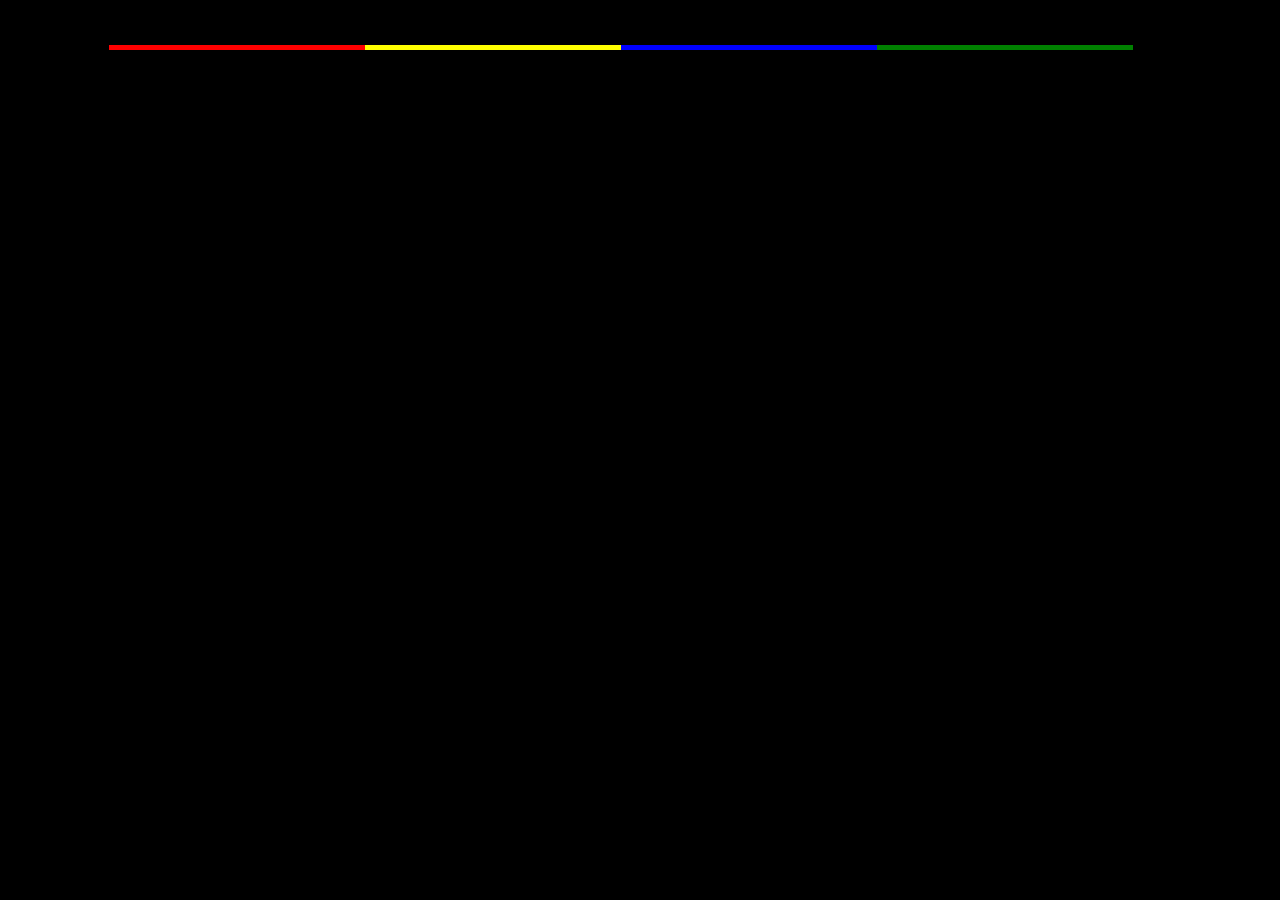
==== index.html @ e2715450 "..." ====
<!DOCTYPE html>
<html lang="en">

<head>
    <meta charset="UTF-8">
    <meta name="viewport" content="width=device-width, initial-scale=1.0">
    <meta http-equiv="X-UA-Compatible" content="ie=edge">
    <link rel="stylesheet" href="style/style.css">
    <link rel="stylesheet" href="style/animate.css">
    <script src="js/anime.min.js"></script>
    <script src="js/jquery-2.1.3.min.js"></script>
    <script src="js/index.js">

    </script>
    <meta name="viewport" content="width=device-width, initial-scale=1">
    <title>Heart of Toria</title>
</head>

<body>
    <div class="shortcut-bar">
        <!-- <img id="joey" class="lilGuy" src="media/img/walkingJoey.gif" />            
       -->
        <div class="btn animated pulse infinite"></div>
        <div class="btn btn-2"></div>
        <div class="btn btn-3"></div>
        <div class="btn btn-4"></div>
    </div>
    <div class="row row1">
        <div class="hori-scene sceneTop">
            <div class="left typewrite">
                <!--    One day there was virus that hit the earth and changed mankind as we know it. 
                        All the old cultures,traditions and ideas that we believed to be our reality was reduced to a single term “ Old Earth”.
                     -->
            </div>
            <div class="right">
                <video src="media/joey1.mp4" autoplay loop muted></video>
            </div>
        </div>
    </div>
    <div class="row row2" id="main">
        <div class="verti-scene sceneOrigin"></div>
        <div class="sceneRight">
            <div class="left typewrite">
                <!--  Before the dust settled a new regime was born and it proceeded to take the Earth and remains of the Earth and 
                     it kept the spirits of man down. After years of planning and preparation, a broken man haunted by memories of the Old Earth and unanswered questions?
                   -->
            </div>
            <div class="right">
                <img class="lrg" src="media/img/phaseGlasses.gif" />
            </div>
        </div>
    </div>
    <div class="row row3">
        <div class="hori-scene sceneBottom">
            <div class="left typewrite">
                <!-- Our hero Sets out to go to the Heart of Toria and tries to save the world after receiving actionable intelligence about the base location of the regime that ascended as the Old Earth fell to the ashes.
                        With the Heart of Toria being rumored to be impenetrable to normal men.
                        Our noble hero chased whispers of a man, who is said to have built the impenetrable walls of Toria a hacker time once knew as Phase to enlist alongside noble soldiers in his strike at the Heart of Toria. 
                      -->
            </div>
            <div class="right">
                <!--  <img id="up" class="lilGuy" src="media/img/up.gif" />
                  -->
                <img class="lrgr" src="media/img/army.png" />

            </div>
        </div>
    </div>
    <!--        <span id="closeScene" class="cross">X2</span>
    <div class="blue scene" id="scene-3">
        <div class="left">
        </div>   
        <div class="right">
        </div>     
    </div>
    <div class="box">
        <div class="scene" id="scene-1">

                <div class="lil guy">
                   <img id="joey" src="media/img/idleNoMusic.gif" alt="">
                </div>
        </div> 
        <div class="scene" id="scene-4">
            <div class="left">     
            </div>   
            <div class="right">
            </div> 
        </div>
    </div>
    </div>
    <div class="scene" id="scene-2">
            <div class="left">
               
            </div>   
            <div class="right">
            </div> 
    </div>   
-->
</body>

</html>
---- style/style.css ----
@font-face{
    font-family:funHouse;
    src: url("../fonts/");
}


@font-face{
    font-family:KeepCalm;
    src: url("../fonts/KeepCalm.ttf");
}

body{
    font-family: KeepCalm;
    padding:0;
    margin:0;
    color: #fff;
}

div.btn{
    font-family: funhouse;
    background: red;
}

*{
    overflow: hidden;
}

.row{
    height:0;
    width: 100vw;
}

.hori-scene{
    height:100%;
    width: 100%;
}

.verti-scene{
    height:100%;
    width: 0%;
}

.sceneTop{
    background: red;
    width: 100%;
    height: 100%;
}

.sceneOrigin{
    height: 100%;
    width: 100%;
/*    background: green;
    background: url("../media/screen shorts/5.png");
    background-repeat: no-repeat;
    background-position: center*/
}

img.lrg{
    height:80%;
    width:auto;
}

img.lrgr{
    height:100%;
    width:auto;
}


video{
    height:100%;
    width: auto;
}

.sceneRight{
    widows: 0%;
    height: 0%;
    background: orange;
}

.sceneBottom,.sceneRight,.sceneTop {
display: flex;
flex-direction: row;
}

.right{
    text-align: center;
}

.left{
    padding: 10% 5%;
    background: #000;
    font-size: 32px;
    color: rgba(240, 240, 240, 0.6);
}

.right ,.left{
    display: inline;
    height: 100%;
    width: 50%;
}

.sceneBottom{
    widows: 100%;
    height: 100%;
    background: #5F5F5D;
}

.lilGuy{
    width:5vw;
    height:14vh;
}

#joey{
    position: relative;
}

#main{
    height: 100vh;
    width: 100vw;
    background: #000000;
    display: flex;
    flex-direction: column;
}

div.shortcut-bar{
    position: absolute;
    padding: 5vh;
    height: 1%;
    width: 80%;
    margin: 0vh 5vw;
    display: flex;
    flex-direction: row;
    align-content: center;
    justify-content: space-between;
}

div.btn{
    height: 55%;
    width: 25%;
    font-size: 32px;
    cursor: pointer;

}

div.btn.btn-2{
    background: yellow;
}

div.btn.btn-3{
    background: blue;
}

div.btn.btn-4{
    background: green;
}
/*
body,html{
    background: #E57979;
    padding: 0;
    margin: 0;
    font-family: funHouse;
    color: #000000;
}
.scene{
    height: 100vh;
    width: 100vw;
    background: url("../screen shorts/1.png");
    background-size: cover;
    padding: 0% 0;
    display: flex;
    flex-direction: column;
}

#closeScene{
    position: absolute;
    float: left ;
}

.right,.left{
    margin:0;
    height: 100%;
    width: 50%;
    display: inline;
}

.left{
    background: grey;
}

div.shortcut-bar{
    padding: 5vh;
    height: 15%;
    width: 80%;
    margin: 0vh 5vw;
    display: flex;
    flex-direction: row;
    align-content: center;
    justify-content: space-between;
}

div.scene-sc{
    height: 55%;
    width: 20%;
    font-size: 32px;

}

div.lil-guy{
    height: 20vh;
    width: 20vw;
    margin-left: 5vh;
}

 img#joey{
  height: 15vh;
  width: 15vh;
  position:absolute;
}

.yellow{
    background: yellow;
}

#scene-1{

    width:100vw;
    height: 100vh;
    background: #A921C5;
}

#scene-2{
    width:100vw;
    height:0vh;
    background: #4A29CB;
}

#scene-3{
    width:100vw;
    height:0vh;
    background: #3E8448;
}

#scene-4{
    display: inline;
    width:0vw;
    height:100vh;
    background: #4F0A0A;
}
div.box{
    width:100vh;
    display: flex;
    flex-flow: column;
}

.blue{
    background: #00ff;
}

.cross{
    float: right;
    margin: 5%;
    color:black;
    font-size:5%;
 visibility: hidden;}*/
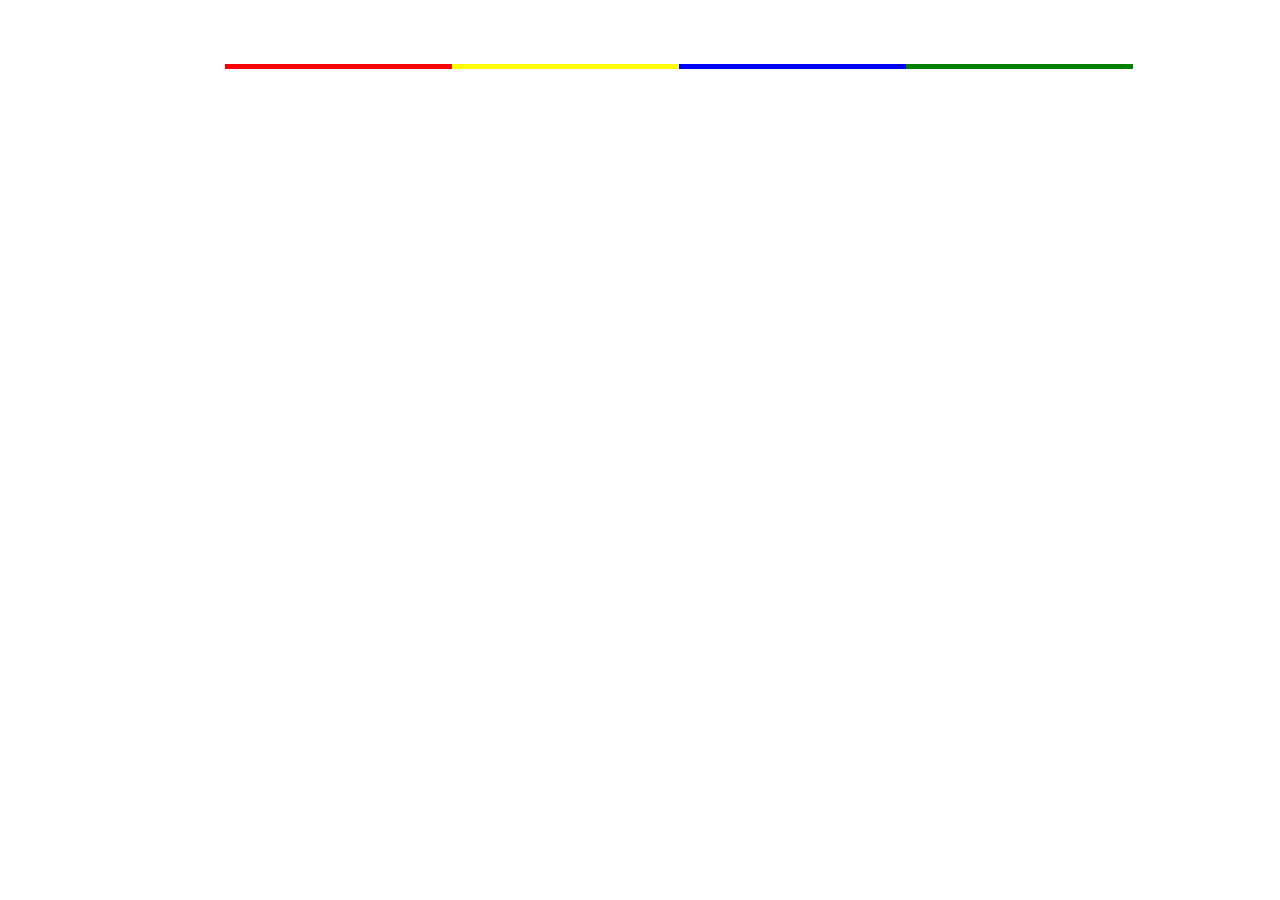
==== commit c7da96c4: "Merge branch 'master' of http" ====
--- a/index.html
+++ b/index.html
@@ -8,16 +8,23 @@
     <link rel="stylesheet" href="style/style.css">
     <link rel="stylesheet" href="style/animate.css">
     <script src="js/anime.min.js"></script>
+<<<<<<< HEAD
     <script src="js/jquery-2.1.3.min.js"></script>
     <script src="js/index.js">
 
     </script>
+=======
+    <script src="js/jquery-2.1.3.min.js" ></script>
+        <script src="js/index.js">
+        </script>
+>>>>>>> c5d84dc98a4719e71a995f390867ce22a05ff71b
     <meta name="viewport" content="width=device-width, initial-scale=1">
     <title>Heart of Toria</title>
 </head>
 
 <body>
     <div class="shortcut-bar">
+<<<<<<< HEAD
         <!-- <img id="joey" class="lilGuy" src="media/img/walkingJoey.gif" />            
        -->
         <div class="btn animated pulse infinite"></div>
@@ -29,6 +36,18 @@
         <div class="hori-scene sceneTop">
             <div class="left typewrite">
                 <!--    One day there was virus that hit the earth and changed mankind as we know it. 
+=======
+       <!-- <img id="joey" class="lilGuy" src="media/img/walkingJoey.gif" />
+       --><div class="btn animated pulse infinite"></div>
+        <div class="btn btn-2" ></div>
+        <div class="btn btn-3" ></div>
+        <div class="btn btn-4" ></div>
+    </div>
+    <div class="row row1">
+            <div class="hori-scene sceneTop">
+                    <div class="left typewrite">
+                     <!--    One day there was virus that hit the earth and changed mankind as we know it.
+>>>>>>> c5d84dc98a4719e71a995f390867ce22a05ff71b
                         All the old cultures,traditions and ideas that we believed to be our reality was reduced to a single term “ Old Earth”.
                      -->
             </div>
@@ -40,8 +59,13 @@
     <div class="row row2" id="main">
         <div class="verti-scene sceneOrigin"></div>
         <div class="sceneRight">
+<<<<<<< HEAD
             <div class="left typewrite">
                 <!--  Before the dust settled a new regime was born and it proceeded to take the Earth and remains of the Earth and 
+=======
+                <div class="left typewrite">
+                   <!--  Before the dust settled a new regime was born and it proceeded to take the Earth and remains of the Earth and
+>>>>>>> c5d84dc98a4719e71a995f390867ce22a05ff71b
                      it kept the spirits of man down. After years of planning and preparation, a broken man haunted by memories of the Old Earth and unanswered questions?
                    -->
             </div>
@@ -61,17 +85,23 @@
             <div class="right">
                 <!--  <img id="up" class="lilGuy" src="media/img/up.gif" />
                   -->
+<<<<<<< HEAD
                 <img class="lrgr" src="media/img/army.png" />
 
+=======
+                  <img class="lrgr" src="media/img/army.png" />
+
+                </div>
+>>>>>>> c5d84dc98a4719e71a995f390867ce22a05ff71b
             </div>
         </div>
     </div>
     <!--        <span id="closeScene" class="cross">X2</span>
     <div class="blue scene" id="scene-3">
         <div class="left">
-        </div>   
+        </div>
         <div class="right">
-        </div>     
+        </div>
     </div>
     <div class="box">
         <div class="scene" id="scene-1">
@@ -79,22 +109,22 @@
                 <div class="lil guy">
                    <img id="joey" src="media/img/idleNoMusic.gif" alt="">
                 </div>
-        </div> 
+        </div>
         <div class="scene" id="scene-4">
-            <div class="left">     
-            </div>   
+            <div class="left">
+            </div>
             <div class="right">
-            </div> 
+            </div>
         </div>
     </div>
     </div>
     <div class="scene" id="scene-2">
             <div class="left">
-               
-            </div>   
+
+            </div>
             <div class="right">
-            </div> 
-    </div>   
+            </div>
+    </div>
 -->
 </body>
 
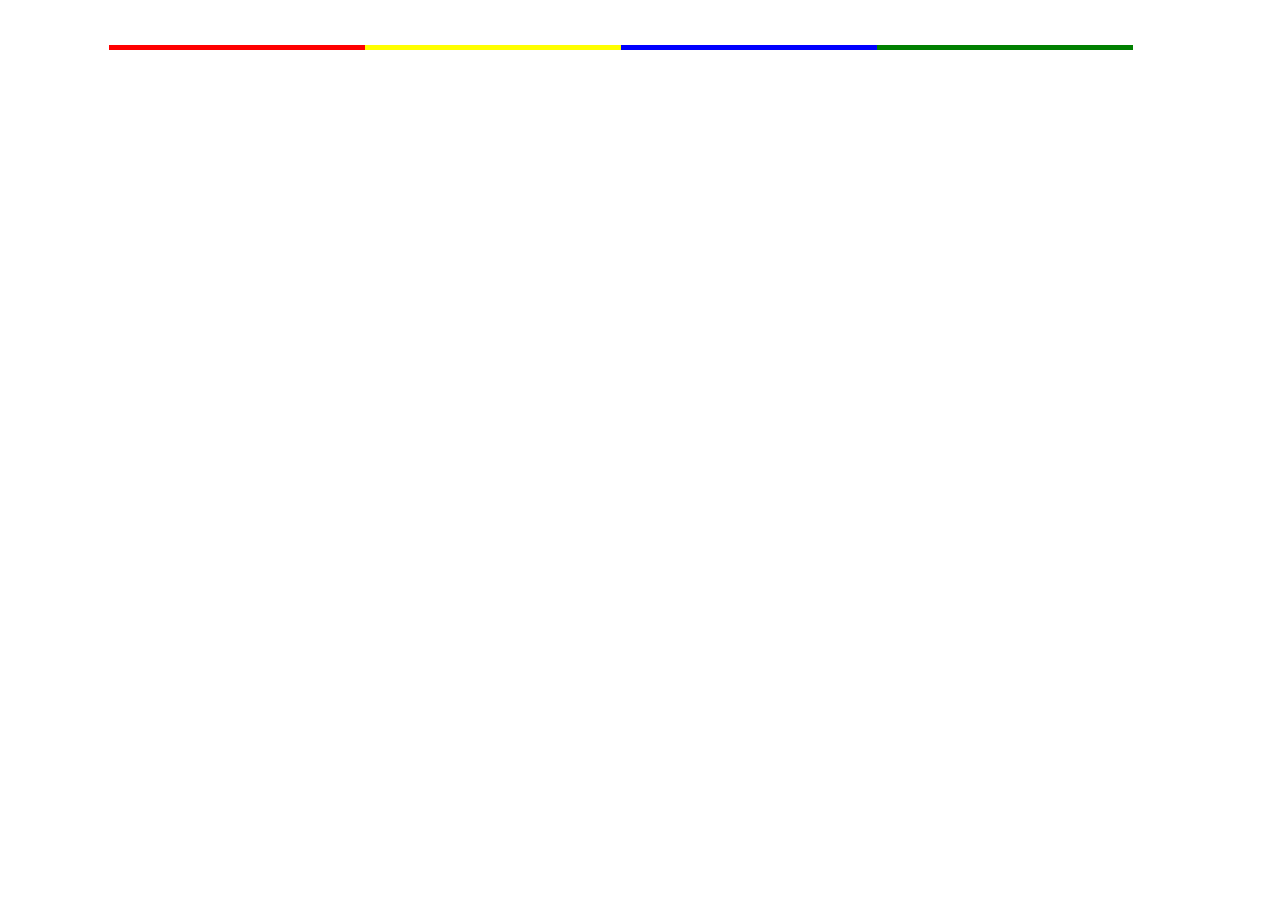
==== commit 3733a051: "..." ====
--- a/index.html
+++ b/index.html
@@ -8,23 +8,16 @@
     <link rel="stylesheet" href="style/style.css">
     <link rel="stylesheet" href="style/animate.css">
     <script src="js/anime.min.js"></script>
-<<<<<<< HEAD
     <script src="js/jquery-2.1.3.min.js"></script>
     <script src="js/index.js">
 
     </script>
-=======
-    <script src="js/jquery-2.1.3.min.js" ></script>
-        <script src="js/index.js">
-        </script>
->>>>>>> c5d84dc98a4719e71a995f390867ce22a05ff71b
     <meta name="viewport" content="width=device-width, initial-scale=1">
     <title>Heart of Toria</title>
 </head>
 
 <body>
     <div class="shortcut-bar">
-<<<<<<< HEAD
         <!-- <img id="joey" class="lilGuy" src="media/img/walkingJoey.gif" />            
        -->
         <div class="btn animated pulse infinite"></div>
@@ -36,67 +29,56 @@
         <div class="hori-scene sceneTop">
             <div class="left typewrite">
                 <!--    One day there was virus that hit the earth and changed mankind as we know it. 
-=======
        <!-- <img id="joey" class="lilGuy" src="media/img/walkingJoey.gif" />
-       --><div class="btn animated pulse infinite"></div>
-        <div class="btn btn-2" ></div>
-        <div class="btn btn-3" ></div>
-        <div class="btn btn-4" ></div>
-    </div>
-    <div class="row row1">
-            <div class="hori-scene sceneTop">
+       -->
+                <div class="btn animated pulse infinite"></div>
+                <div class="btn btn-2"></div>
+                <div class="btn btn-3"></div>
+                <div class="btn btn-4"></div>
+            </div>
+            <div class="row row1">
+                <div class="hori-scene sceneTop">
                     <div class="left typewrite">
-                     <!--    One day there was virus that hit the earth and changed mankind as we know it.
->>>>>>> c5d84dc98a4719e71a995f390867ce22a05ff71b
+                        <!--    One day there was virus that hit the earth and changed mankind as we know it.
                         All the old cultures,traditions and ideas that we believed to be our reality was reduced to a single term “ Old Earth”.
                      -->
+                    </div>
+                    <div class="right">
+                        <video src="media/joey1.mp4" autoplay loop muted></video>
+                    </div>
+                </div>
             </div>
-            <div class="right">
-                <video src="media/joey1.mp4" autoplay loop muted></video>
-            </div>
-        </div>
-    </div>
-    <div class="row row2" id="main">
-        <div class="verti-scene sceneOrigin"></div>
-        <div class="sceneRight">
-<<<<<<< HEAD
-            <div class="left typewrite">
-                <!--  Before the dust settled a new regime was born and it proceeded to take the Earth and remains of the Earth and 
-=======
-                <div class="left typewrite">
-                   <!--  Before the dust settled a new regime was born and it proceeded to take the Earth and remains of the Earth and
->>>>>>> c5d84dc98a4719e71a995f390867ce22a05ff71b
+            <div class="row row2" id="main">
+                <div class="verti-scene sceneOrigin"></div>
+                <div class="sceneRight">
+                    <div class="left typewrite">
+                        <!--  Before the dust settled a new regime was born and it proceeded to take the Earth and remains of the Earth and
                      it kept the spirits of man down. After years of planning and preparation, a broken man haunted by memories of the Old Earth and unanswered questions?
                    -->
+                    </div>
+                    <div class="right">
+                        <img class="lrg" src="media/img/phaseGlasses.gif" />
+                    </div>
+                </div>
             </div>
-            <div class="right">
-                <img class="lrg" src="media/img/phaseGlasses.gif" />
-            </div>
-        </div>
-    </div>
-    <div class="row row3">
-        <div class="hori-scene sceneBottom">
-            <div class="left typewrite">
-                <!-- Our hero Sets out to go to the Heart of Toria and tries to save the world after receiving actionable intelligence about the base location of the regime that ascended as the Old Earth fell to the ashes.
+            <div class="row row3">
+                <div class="hori-scene sceneBottom">
+                    <div class="left typewrite">
+                        <!-- Our hero Sets out to go to the Heart of Toria and tries to save the world after receiving actionable intelligence about the base location of the regime that ascended as the Old Earth fell to the ashes.
                         With the Heart of Toria being rumored to be impenetrable to normal men.
                         Our noble hero chased whispers of a man, who is said to have built the impenetrable walls of Toria a hacker time once knew as Phase to enlist alongside noble soldiers in his strike at the Heart of Toria. 
                       -->
-            </div>
-            <div class="right">
-                <!--  <img id="up" class="lilGuy" src="media/img/up.gif" />
+                    </div>
+                    <div class="right">
+                        <!--  <img id="up" class="lilGuy" src="media/img/up.gif" />
                   -->
-<<<<<<< HEAD
-                <img class="lrgr" src="media/img/army.png" />
+                        <img class="lrgr" src="media/img/army.png" />
 
-=======
-                  <img class="lrgr" src="media/img/army.png" />
-
+                    </div>
                 </div>
->>>>>>> c5d84dc98a4719e71a995f390867ce22a05ff71b
             </div>
         </div>
-    </div>
-    <!--        <span id="closeScene" class="cross">X2</span>
+        <!--        <span id="closeScene" class="cross">X2</span>
     <div class="blue scene" id="scene-3">
         <div class="left">
         </div>
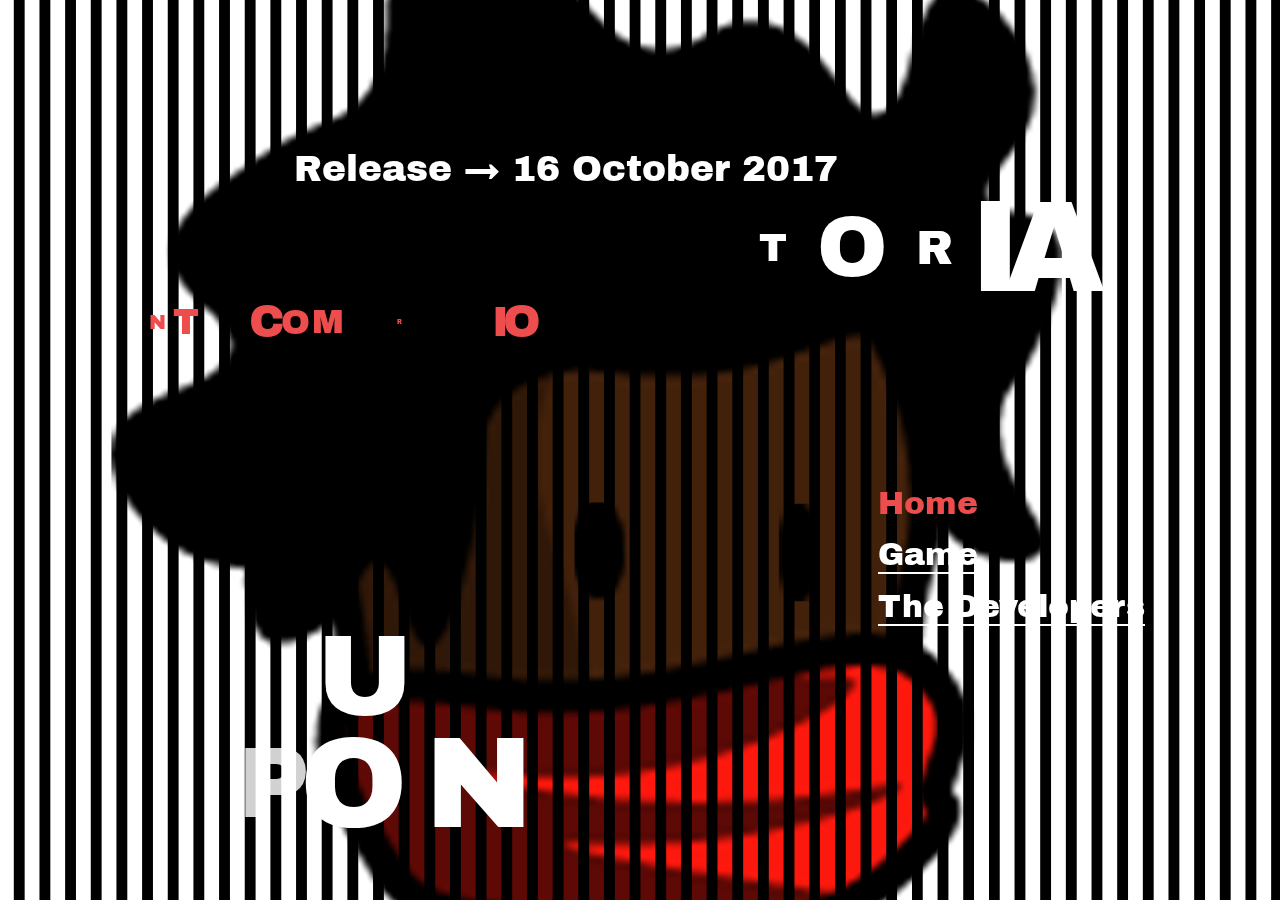
==== commit 782a0212: "integrate splash with index" ====
--- a/index.html
+++ b/index.html
@@ -1,113 +1,159 @@
 <!DOCTYPE html>
-<html lang="en">
+<html lang="en" class="no-js">
+	<head>
+		<meta charset="UTF-8" />
+		<meta name="viewport" content="width=device-width, initial-scale=1">
+		<title>Heart of Toria</title>
+		<link href="https://fonts.googleapis.com/css?family=Roboto+Mono:400,700|Archivo+Black" rel="stylesheet">
+		<link rel="stylesheet" type="text/css" href="style/normalize.css" />
+		<link rel="stylesheet" type="text/css" href="style/demo.css" />
+		<link rel="stylesheet" type="text/css" href="style/component.css" />
+		<!--<link rel="stylesheet" type="text/css" href="style/pater.css" />-->
+		<script>document.documentElement.className = 'js';</script>
+	</head>
+	<body class="demo-2 loading">
+		<main>
+			<div class="slices"></div>
+			<div class="slides">
+				<div class="slide grid slide--current" id="slide-1" data-image-even='img/4_1.png' data-image-odd='img/4_.png'>
+					<div class="grid__item">Heart of Toria</div>
+					<div class="grid__item grid__item--deco-1">Intercom Creation</div>
+					<div class="grid__item">Hub</div>
+					<div class="grid__item">Point</div>
+				</div>
+				<div class="slide grid" id="slide-2" data-image-even='img/5_1.jpg' data-image-odd='img/5_2.jpg'>
+					<!--<div class="grid__item">About</div>
+					<div class="grid__item grid__item--deco-1">Density Population</div>
+					<div class="grid__item">Rick's</div>
+					<div class="grid__item">Place</div>-->
+				</div>
+				<div class="slide grid" id="slide-3" data-image-even='img/6_1.jpg' data-image-odd='img/6_2.jpg'>
+					<!--<div class="grid__item">The Developers</div>
+					<div class="grid__item grid__item--deco-1">Fashion Trivialities</div>
+					<div class="grid__item">QXF</div>
+					<div class="grid__item">Dome</div>-->
+				</div>
+				<nav class="slides__nav">
+					<a href="#slide-1" class="slides__nav-item slides__nav-item--current">Home</a>
+					<a href="#slide-2" class="slides__nav-item">Game</a>
+					<a href="#slide-3" class="slides__nav-item">The Developers</a>
+				</nav>
+				<div class="date">Release &rarr; 16 October 2017</div>
+			</div>
+		</main>
+		<script src="js/charming.min.js"></script>
+		<script src="js/anime.min.js"></script>
+		<script src="js/imagesloaded.pkgd.min.js"></script>
+		<script src="js/demo.js"></script>
+		<script src="js/glitchFx.js"></script>
+		<script src="js/dil.js"></script>
+		<script>
+		{
+			const slidesItems = Array.from(document.querySelectorAll('.slides > .slide'));
+			const imgs = {even:[],odd:[]};
+			slidesItems.forEach((item) => {
+				imgs.even.push(item.dataset.imageEven);
+				imgs.odd.push(item.dataset.imageOdd);
+			});
 
-<head>
-    <meta charset="UTF-8">
-    <meta name="viewport" content="width=device-width, initial-scale=1.0">
-    <meta http-equiv="X-UA-Compatible" content="ie=edge">
-    <link rel="stylesheet" href="style/style.css">
-    <link rel="stylesheet" href="style/animate.css">
-    <script src="js/anime.min.js"></script>
-    <script src="js/jquery-2.1.3.min.js"></script>
-    <script src="js/index.js">
+			const dil = new DualImageLayout(document.querySelector('.slices'), {
+				images: {even: imgs.even[0],odd: imgs.odd[0]},
+				slices: 100
+			});
 
-    </script>
-    <meta name="viewport" content="width=device-width, initial-scale=1">
-    <title>Heart of Toria</title>
-</head>
+			imagesLoaded(document.body, { background: true }, () => {
+               	document.body.classList.remove('loading');
+				animateGridItems();
+            });
 
-<body>
-    <div class="shortcut-bar">
-        <!-- <img id="joey" class="lilGuy" src="media/img/walkingJoey.gif" />            
-       -->
-        <div class="btn animated pulse infinite"></div>
-        <div class="btn btn-2"></div>
-        <div class="btn btn-3"></div>
-        <div class="btn btn-4"></div>
-    </div>
-    <div class="row row1">
-        <div class="hori-scene sceneTop">
-            <div class="left typewrite">
-                <!--    One day there was virus that hit the earth and changed mankind as we know it. 
-       <!-- <img id="joey" class="lilGuy" src="media/img/walkingJoey.gif" />
-       -->
-                <div class="btn animated pulse infinite"></div>
-                <div class="btn btn-2"></div>
-                <div class="btn btn-3"></div>
-                <div class="btn btn-4"></div>
-            </div>
-            <div class="row row1">
-                <div class="hori-scene sceneTop">
-                    <div class="left typewrite">
-                        <!--    One day there was virus that hit the earth and changed mankind as we know it.
-                        All the old cultures,traditions and ideas that we believed to be our reality was reduced to a single term “ Old Earth”.
-                     -->
-                    </div>
-                    <div class="right">
-                        <video src="media/joey1.mp4" autoplay loop muted></video>
-                    </div>
-                </div>
-            </div>
-            <div class="row row2" id="main">
-                <div class="verti-scene sceneOrigin"></div>
-                <div class="sceneRight">
-                    <div class="left typewrite">
-                        <!--  Before the dust settled a new regime was born and it proceeded to take the Earth and remains of the Earth and
-                     it kept the spirits of man down. After years of planning and preparation, a broken man haunted by memories of the Old Earth and unanswered questions?
-                   -->
-                    </div>
-                    <div class="right">
-                        <img class="lrg" src="media/img/phaseGlasses.gif" />
-                    </div>
-                </div>
-            </div>
-            <div class="row row3">
-                <div class="hori-scene sceneBottom">
-                    <div class="left typewrite">
-                        <!-- Our hero Sets out to go to the Heart of Toria and tries to save the world after receiving actionable intelligence about the base location of the regime that ascended as the Old Earth fell to the ashes.
-                        With the Heart of Toria being rumored to be impenetrable to normal men.
-                        Our noble hero chased whispers of a man, who is said to have built the impenetrable walls of Toria a hacker time once knew as Phase to enlist alongside noble soldiers in his strike at the Heart of Toria. 
-                      -->
-                    </div>
-                    <div class="right">
-                        <!--  <img id="up" class="lilGuy" src="media/img/up.gif" />
-                  -->
-                        <img class="lrgr" src="media/img/army.png" />
+			let isAnimating = true;
+			let currentSlide = 0;
+			const slidesNavItems = Array.from(document.querySelectorAll('.slides__nav > .slides__nav-item'));
+			const changeLocation = (ev,pos) => {
+				ev.preventDefault();
+				if ( pos === currentSlide || isAnimating ) {
+					return false;
+				}
 
-                    </div>
-                </div>
-            </div>
-        </div>
-        <!--        <span id="closeScene" class="cross">X2</span>
-    <div class="blue scene" id="scene-3">
-        <div class="left">
-        </div>
-        <div class="right">
-        </div>
-    </div>
-    <div class="box">
-        <div class="scene" id="scene-1">
+				ev.target.classList.add('slides__nav-item--current');
+				slidesNavItems[currentSlide].classList.remove('slides__nav-item--current');
 
-                <div class="lil guy">
-                   <img id="joey" src="media/img/idleNoMusic.gif" alt="">
-                </div>
-        </div>
-        <div class="scene" id="scene-4">
-            <div class="left">
-            </div>
-            <div class="right">
-            </div>
-        </div>
-    </div>
-    </div>
-    <div class="scene" id="scene-2">
-            <div class="left">
+				animateGridItems(currentSlide,pos);
+				currentSlide = pos;
+				dil.switchImages(imgs.even[currentSlide],imgs.odd[currentSlide],true);
+				setTimeout(function(){
+					if (currentSlide === 1) {
+						window.location = 'splash.html';
+					}
+				}, 1450);
+			};
+			slidesNavItems.forEach((item, pos) => item.addEventListener('click', (ev) => changeLocation(ev,pos)));
 
-            </div>
-            <div class="right">
-            </div>
-    </div>
--->
-</body>
+			const gridItemsLetters = [];
+			slidesItems.forEach((item) => {
+				Array.from(item.querySelectorAll('.grid__item')).forEach((gridItem) => charming(gridItem));
+				gridItemsLetters.push(Array.from(item.querySelectorAll('span')));
+			});
 
-</html>+			const animateGridItems = (currentSlide = -1, pos = 0) => {
+				isAnimating = true;
+				const newLettersFn = () => {
+					const promises = [];
+					for (lettersGroup of gridItemsLetters[pos]) {
+						promises.push(anime({
+							targets: lettersGroup,
+							duration: 900,
+							elasticity: 600,
+							delay: (t,i) => anime.random(200,1000),
+							opacity: {
+								value: [0,1],
+								duration: 20,
+								easing: 'linear'
+							},
+							scale: [0,1],
+							before: () => lettersGroup.style.opacity = 0
+						}).finished);
+					}
+					Promise.all(promises).then(()=> isAnimating = false);
+				};
+
+				if ( currentSlide !== -1 ) {
+					const promises = [];
+					for (lettersGroup of gridItemsLetters[currentSlide]) {
+						promises.push(anime({
+							targets: lettersGroup,
+							duration: 200,
+							easing: 'easeOutQuad',
+							delay: (t,i) => anime.random(200,1000),
+							opacity: 0,
+							scale: 0,
+							before: () => lettersGroup.style.opacity = 1
+						}).finished);
+					}
+					Promise.all(promises).then(()=> newLettersFn());
+				}
+				else {
+					newLettersFn();
+				}
+			};
+
+			const glitchText = document.querySelector('.date');
+			charming(glitchText);
+			Array.from(glitchText.querySelectorAll('span')).forEach(letter => {
+				letter.style.opacity = 1;
+				new GlitchFx(letter).glitch();
+			});
+
+			// Demo purposes only..
+			new GlitchFx(document.querySelector('.pater > .pater__img'), {
+				// Max and Min values for the time when to start the effect.
+                glitchStart: {min: 1000, max: 5000},
+                // Max and Min values of time that an element keeps each state.
+                glitchState: {min: 50, max: 100},
+                // Number of times the glitch action is performed per iteration.
+				glitchTotalIterations: 3
+			}).glitch();
+		}
+		</script>
+	</body>
+</html>
--- a/style/demo.css
+++ b/style/demo.css
@@ -0,0 +1,365 @@
+*,
+*::after,
+*::before {
+	box-sizing: border-box;
+}
+
+body {
+	--color-bg: #000;
+	--color-text: #fff;
+	font-family: "Roboto Mono", monospace;
+	background: #000;
+	background: var(--color-bg);
+	font-size: 15px;
+	color: #fff;
+	overflow: hidden;
+	color: var(--color-text);
+	-webkit-font-smoothing: antialiased;
+	-moz-osx-font-smoothing: grayscale;
+}
+
+/* Color schemes */
+.demo-2 {
+	--color-text: #fff;
+    --color-bg: #fff;
+    --color-link: #fff;
+    --color-link-hover: #ED4D4D;
+    --color-grid-text-1: #fff;
+    --color-grid-text-2: #ED4D4D;
+	--color-grid-text-3: #ffffff;
+	--color-main: #000;
+    --font-grid: 'Archivo Black', sans-serif;
+}
+
+/* Fade effect */
+.js body {
+	opacity: 0;
+	transition: opacity 0.3s;
+}
+
+.js body.render {
+	opacity: 1;
+}
+
+a {
+	text-decoration: none;
+	color: #5d93d8;
+	color: var(--color-link);
+	outline: none;
+}
+
+a:hover {
+	color: #423c2b;
+	color: var(--color-link-hover);
+	outline: none;
+}
+
+a:focus {
+	outline: none;
+}
+
+/* Page Loader */
+.js .loading::before {
+	content: '';
+	position: fixed;
+	z-index: 100000;
+	top: 0;
+	left: 0;
+	width: 100%;
+	height: 100%;
+	background: var(--color-bg);
+}
+
+.js .loading::after {
+	content: '';
+	position: fixed;
+	z-index: 100000;
+	top: 50%;
+	left: 50%;
+	width: 80px;
+	height: 80px;
+	margin: -40px 0 0 -40px;
+	pointer-events: none;
+	background: var(--color-link);
+	transform-origin: 0% 50%;
+	animation: loaderAnim 1.5s linear infinite alternate forwards;
+}
+
+.demo-2.loading::after {
+	background: var(--color-grid-text-1);
+}
+
+@keyframes loaderAnim {
+	0% {
+		transform: scale3d(0,1,1);
+		transform-origin: 0% 50%;
+	}
+	50% {
+		transform: scale3d(1,1,1);
+		transform-origin: 0% 50%;
+	}
+	51% {
+		transform: scale3d(1,1,1);
+		transform-origin: 100% 50%;
+	}
+	100% {
+		transform: scale3d(0,1,1);
+		transform-origin: 100% 50%;
+	}
+}
+
+.hidden {
+	position: absolute;
+	overflow: hidden;
+	width: 0;
+	height: 0;
+	pointer-events: none;
+}
+
+main {
+	position: relative;
+	width: 100%;
+	background: var(--color-main);
+}
+
+.content {
+	position: relative;
+	display: flex;
+	justify-content: center;
+	align-items: center;
+	min-height: 100vh;
+	margin: 0 auto;
+}
+
+.content--fixed {
+	position: fixed;
+	z-index: 10000;
+	top: 0;
+	left: 0;
+	display: grid;
+	align-content: space-between;
+	width: 100%;
+	max-width: none;
+	padding: 1.5em;
+	pointer-events: none;
+	grid-template-columns: 50% 50%;
+	grid-template-rows: auto auto 4em;
+	grid-template-areas: 'header ...'
+	'... ...'
+	'github demos';
+}
+
+.content--fixed a {
+	pointer-events: auto;
+}
+
+.slides {
+	height: 100vh;
+	position: relative;
+	font-family: var(--font-grid);
+}
+
+.slides, .grid {
+	display: grid;
+	grid-template-columns: repeat(20, 5%);
+	grid-template-rows: repeat(7, 1fr);
+	justify-content: center;
+	align-content: center;
+	padding: 6em 5vw 4em;
+}
+
+.slides__nav {
+	align-self: center;
+	padding: 0 0.5em;
+	display: flex;
+	flex-direction: column;
+	align-items: flex-start;
+	position: relative;
+	z-index: 1000;
+}
+
+.slides__nav-item {
+	display: block;
+	font-size: 3.5vh;
+	border-bottom: 2px solid;
+	margin: 0 0 0.5em;
+}
+
+.slides__nav-item--current {
+	border: 0;
+	color: var(--color-link-hover);
+}
+
+.date {
+	font-size: 4vh;
+	color: var(--color-grid-text-3);
+	align-self: end;
+	display: flex;
+	flex-wrap: wrap;
+	white-space: pre;
+	align-items: flex-start;
+}
+
+.date span {
+	position: relative;
+	display: block;
+	flex: none;
+}
+
+.slide {
+	//opacity: 1;
+	pointer-events: none;
+}
+
+.slide--current {
+	//opacity: 1;
+	pointer-events: auto;
+}
+
+.grid {
+	position: absolute;
+	top: 0;
+	left: 0;
+	width: 100%;
+	height: 100%;
+}
+
+.grid__item {
+	font-size: 8vmax;
+	color: var(--color-grid-text-1);
+	text-transform: uppercase;
+	line-height: 1;
+	display: flex;
+	flex-wrap: wrap;
+	white-space: pre;
+	align-items: flex-start;
+}
+
+.grid__item--deco-1 {
+	font-size: 4vh;
+	padding: 0 0.2em;
+	color: var(--color-grid-text-2);
+}
+
+.grid__item span {
+	position: relative;
+	display: block;
+	flex: none;
+	opacity: 0;
+}
+
+/* Demo 2 */
+.demo-2 .slides__nav {
+	grid-area: 5 / 15 / auto / 20;
+}
+
+.demo-2 .date {
+	grid-area: 1 / 5 / auto / 20;
+}
+
+.demo-2 .grid__item:first-child {
+	grid-area: 2 / 2 / auto / 20;
+}
+
+.demo-2 .grid__item:nth-child(2) {
+	grid-area: 3 / 2 / auto / 20;
+}
+
+.demo-2 .grid__item:nth-child(3) {
+	grid-area: 6 / 4 / auto / 20;
+}
+
+.demo-2 .grid__item:nth-child(4) {
+	grid-area: 7 / 4 / auto / 20;
+}
+
+@media screen and (min-width: 55em) {
+	.icon--keyboard {
+		position: absolute;
+		right: 0.55em;
+		bottom: -30%;
+		display: block;
+		width: 54px;
+		height: 46px;
+		fill: var(--color-link);
+	}
+	.demos {
+		display: flex;
+		padding-right: 80px;
+		justify-self: end;
+	}
+	.demo {
+		display: block;
+		width: 17px;
+		height: 17px;
+		margin: 0 4px;
+		border-radius: 50%;
+		background: var(--color-link);
+	}
+	a.demo--current {
+		background: var(--color-link-hover);
+	}
+	.demo span {
+		position: absolute;
+		line-height: 1;
+		right: 100%;
+		display: none;
+		margin: 0 1em 0 0;
+	}
+	.demo--current span {
+		display: block;
+	}
+}
+
+@media screen and (max-width: 55em) {
+	html,
+	body {
+		overflow: auto;
+		width: 100vw;
+		height: 100%;
+	}
+	.slides, .grid {
+		display: block;
+	}
+	.slides {
+		padding-top: 15em;
+	}
+	.content {
+		height: auto;
+		min-height: 0;
+		padding-bottom: 10em;
+		flex-direction: column;
+	}
+	.content--fixed {
+		position: relative;
+		z-index: 1000;
+		display: block;
+		padding: 0.85em;
+	}
+	.codrops-header {
+		flex-direction: column;
+		align-items: center;
+	}
+	.codrops-header__title {
+		font-weight: bold;
+		padding-bottom: 0.25em;
+		text-align: center;
+	}
+	.github {
+		display: block;
+		margin: 1em auto;
+	}
+	.codrops-links {
+		margin: 0;
+	}
+	.grid__item {
+		font-size: 2em;
+	}
+	.grid__item--deco-1 {
+		font-size: 1em;
+	}
+	.date {
+		font-size: 1em;
+	}
+
+}
--- a/style/component.css
+++ b/style/component.css
@@ -0,0 +1,94 @@
+.slices {
+	/* All variables can be set in the JS */
+	--slices-width: 100vw;
+	--slices-height: 100vh;
+	--slices: 30;
+	--gap: 0px;
+	width: 100vw;
+	width: var(--slices-width);
+	height: 100vh;
+	height: var(--slices-height);
+	display: grid;
+	grid-template-columns: repeat(var(--slices), 1fr);
+	grid-gap: var(--gap);
+	position: fixed;
+	top: 0;
+	transition: opacity 500ms ease;
+}
+
+.slices--animateOut {
+	opacity: 0;
+}
+
+/* Horizontal slices */
+.slices--horizontal,
+.slices--horizontal .slice {
+	grid-template-columns: none;
+	grid-template-rows: repeat(var(--slices), 1fr);
+}
+
+/* Fallback / NoJS */
+.slices--fallback,
+.no-js .slices {
+	background-size: cover;
+	background-position: 50% 50%;
+	background-image: url(../img/1_1.jpg);
+}
+
+.demo-2 .slices--fallback,
+.demo-2 .no-js .slices {
+	background-image: url(../img/2_1.jpg);
+}
+
+.slice {
+	position: relative;
+	/*overflow: hidden;*/
+}
+
+.slice__inner {
+	width: 100%;
+	height: 100%;
+	position: relative;
+}
+
+.slice__bg {
+	width: 100vw;
+	width: var(--slices-width);
+	height: 100vh;
+	height: var(--slices-height);
+	background-repeat: no-repeat;
+	background-size: cover;
+	background-position: 50% 50%;
+	position: absolute;
+	top: 0;
+	left: 0;
+}
+
+/* Offset layout */
+.slices--layout-offset {
+	top: 50%;
+	left: 50%;
+	transform: translate3d(-50%,-50%,0);
+}
+
+.slices--layout-offset.slices--vertical .slice {
+	height: 90%;
+}
+
+.slices--layout-offset.slices--vertical .slice--odd {
+	top: 10%;
+}
+
+.slices--layout-offset.slices--horizontal .slice {
+	width: 90%;
+}
+
+.slices--layout-offset.slices--horizontal .slice--odd {
+	left: 10%;
+}
+
+/* Hack for last slice gap rendering */
+.demo-2 .slices{
+	width: calc(var(--slices-width) + 3px);
+	height: calc(var(--slices-height) + 3px);
+}
--- a/style/pater.css
+++ b/style/pater.css
@@ -0,0 +1,117 @@
+.pater {
+	font-family: -apple-system, BlinkMacSystemFont, 'Segoe UI', Helvetica, Arial, sans-serif !important;
+	position: fixed;
+	z-index: 1000;
+	right: 0;
+	bottom: 0;
+	display: grid;
+	width: 100%;
+	padding: 1em 0;
+	text-align: left;
+	color: white;
+	background: #000;
+	grid-template-columns: auto;
+	grid-template-rows: auto auto auto;
+}
+
+.pater:hover {
+	color: white;
+}
+
+.pater::before {
+	content: 'Our Sponsor';
+	font-size: 0.75em;
+	display: inline-block;
+	padding: 0 0 5px 10px;
+	vertical-align: middle;
+	grid-area: 1 / 1 / 2 / 2;
+}
+
+.pater__img {
+	display: none;
+	background-image: url(FullStory.jpg);
+	background-size: cover;
+	grid-area: 2 / 1 / 3 / 2;
+}
+
+.pater__title {
+	font-size: 0.85em;
+	font-weight: normal;
+	font-weight: bold;
+	align-self: end;
+	margin: 0;
+}
+
+.pater__title::before {
+	content: 'FullStory: ';
+}
+
+.pater__title,
+.pater__description {
+	align-self: start;
+	padding: 10px 0 0 10px;
+	grid-area: 2 / 1 / 3 / 3;
+}
+
+.pater__description {
+	font-size: 0.85em;
+	display: none;
+	margin: 0;
+	opacity: 0;
+}
+
+.pater__description strong {
+	display: block;
+	padding-top: 5px;
+	color: #ee4e97;
+}
+
+.demo-2 .pater {
+	background: black;
+	color: #3ddbe2;
+}
+
+@media screen and (min-width: 60em) {
+	.pater {
+		top: 0;
+		right: 0;
+		bottom: auto;
+		width: calc(180px + 2em);
+		margin: 0 1.5em 0 0;
+		padding: 0;
+		padding: 1em;
+		text-align: right;
+		background: #000;
+		color: white;
+	}
+	.pater__img {
+		display: flex;
+		width: 100%;
+		height: 180px;
+	}
+	.pater::before {
+		display: block;
+		padding: 0 0 10px 0;
+	}
+	.pater:hover .pater__title {
+		opacity: 0;
+	}
+	.pater__title::before {
+		display: none;
+	}
+	.pater:hover .pater__description {
+		opacity: 1;
+	}
+	.pater__description {
+		display: block;
+	}
+	.pater__title {
+		padding: 10px;
+	}
+	.pater__title,
+	.pater__description {
+		padding-left: 0;
+		transition: opacity 0.5s;
+		grid-area: 3 / 1 / 4 / 2;
+	}
+}
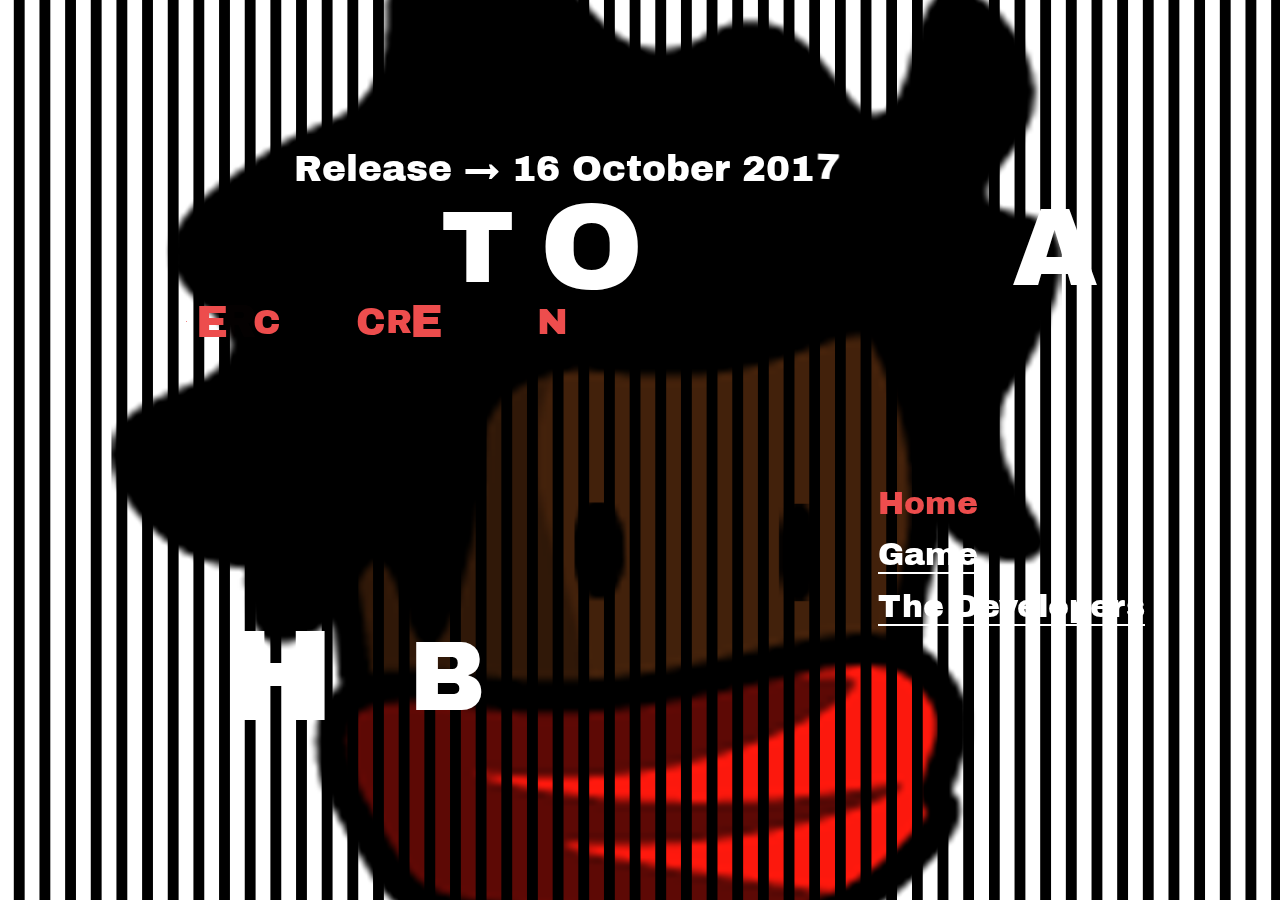
==== commit 079fb152: "fixing things" ====
--- a/index.html
+++ b/index.html
@@ -22,16 +22,12 @@
 					<div class="grid__item">Point</div>
 				</div>
 				<div class="slide grid" id="slide-2" data-image-even='img/5_1.jpg' data-image-odd='img/5_2.jpg'>
-					<!--<div class="grid__item">About</div>
-					<div class="grid__item grid__item--deco-1">Density Population</div>
-					<div class="grid__item">Rick's</div>
-					<div class="grid__item">Place</div>-->
 				</div>
 				<div class="slide grid" id="slide-3" data-image-even='img/6_1.jpg' data-image-odd='img/6_2.jpg'>
-					<!--<div class="grid__item">The Developers</div>
-					<div class="grid__item grid__item--deco-1">Fashion Trivialities</div>
+					<div class="grid__item">The Developers</div>
+					<div class="grid__item grid__item--deco-1">Meet the Awesome Team</div>
 					<div class="grid__item">QXF</div>
-					<div class="grid__item">Dome</div>-->
+					<div class="grid__item">Dome</div>
 				</div>
 				<nav class="slides__nav">
 					<a href="#slide-1" class="slides__nav-item slides__nav-item--current">Home</a>
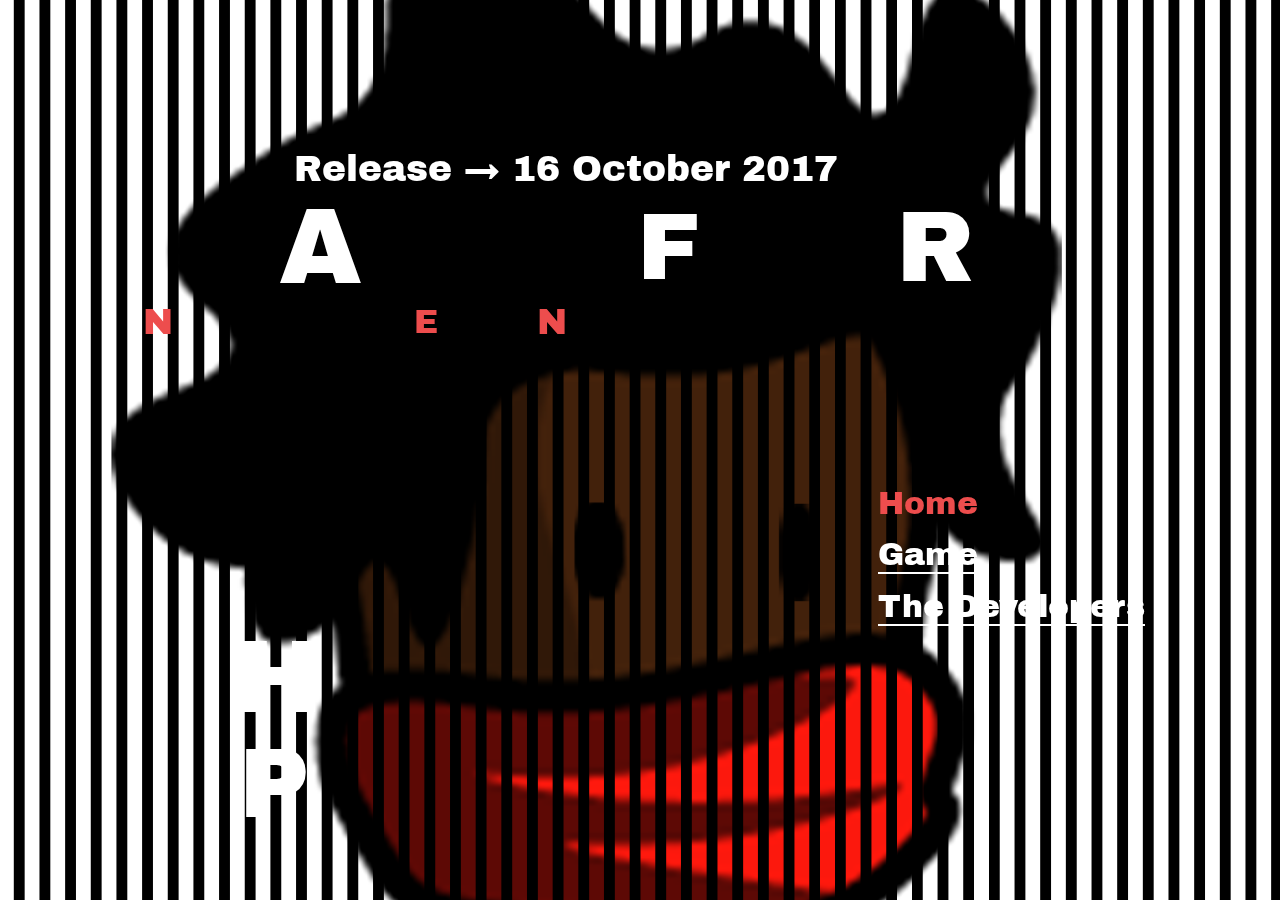
==== commit 02aba65f: "Fixed bugs" ====
--- a/index.html
+++ b/index.html
@@ -23,11 +23,11 @@
 				</div>
 				<div class="slide grid" id="slide-2" data-image-even='img/5_1.jpg' data-image-odd='img/5_2.jpg'>
 				</div>
-				<div class="slide grid" id="slide-3" data-image-even='img/6_1.jpg' data-image-odd='img/6_2.jpg'>
+				<div class="slide grid" id="slide-3" data-image-even='img/4_1_g.png' data-image-odd='img/4_.png'>
 					<div class="grid__item">The Developers</div>
 					<div class="grid__item grid__item--deco-1">Meet the Awesome Team</div>
-					<div class="grid__item">QXF</div>
-					<div class="grid__item">Dome</div>
+					<div class="grid__item" style="font-size: 50px;">Joe Malope</div>
+					<div class="grid__item" style="font-size: 50px;">Keoagile Dinake</div>
 				</div>
 				<nav class="slides__nav">
 					<a href="#slide-1" class="slides__nav-item slides__nav-item--current">Home</a>
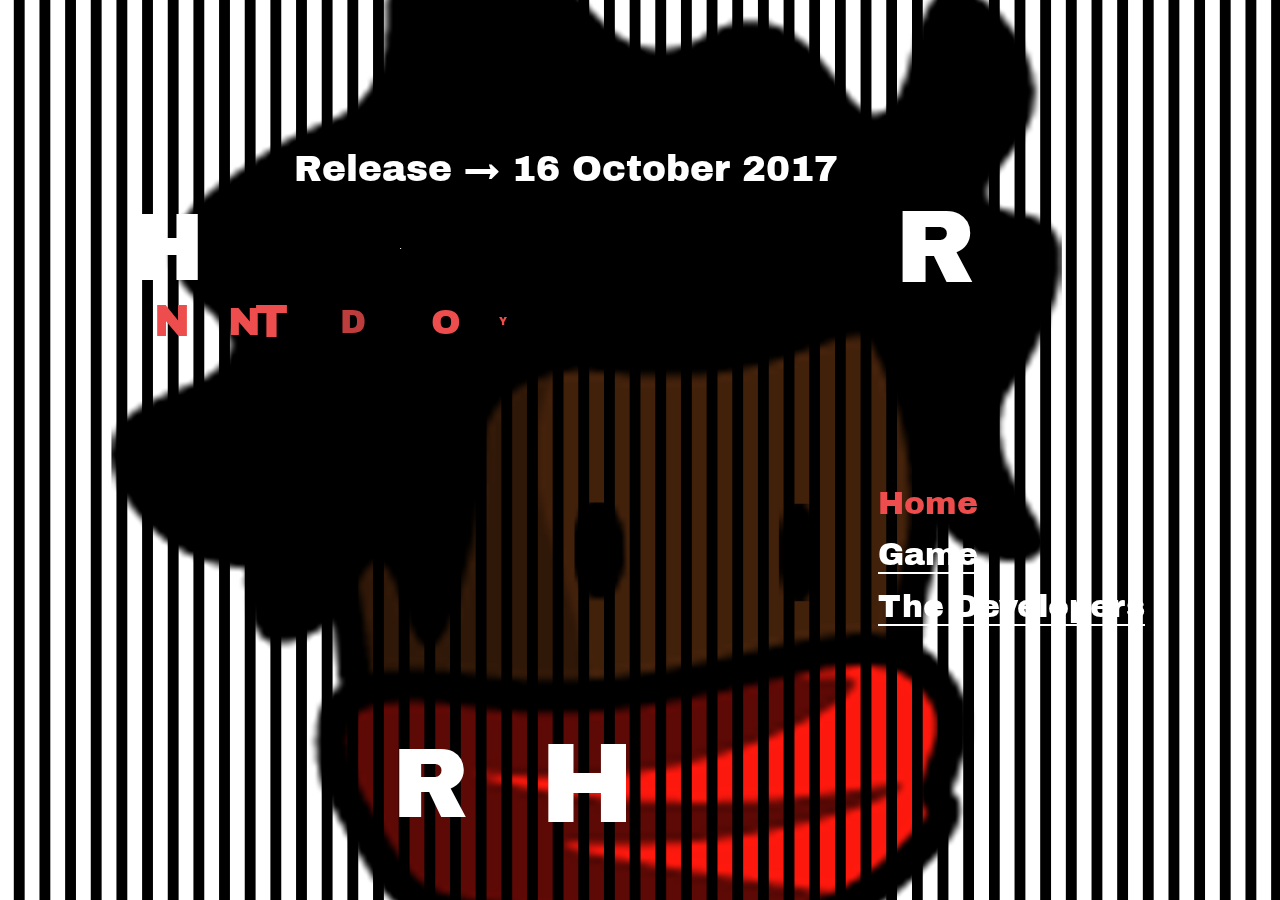
==== commit ddcad4ec: "...." ====
--- a/index.html
+++ b/index.html
@@ -1,89 +1,93 @@
 <!DOCTYPE html>
 <html lang="en" class="no-js">
-	<head>
-		<meta charset="UTF-8" />
-		<meta name="viewport" content="width=device-width, initial-scale=1">
-		<title>Heart of Toria</title>
-		<link href="https://fonts.googleapis.com/css?family=Roboto+Mono:400,700|Archivo+Black" rel="stylesheet">
-		<link rel="stylesheet" type="text/css" href="style/normalize.css" />
-		<link rel="stylesheet" type="text/css" href="style/demo.css" />
-		<link rel="stylesheet" type="text/css" href="style/component.css" />
-		<!--<link rel="stylesheet" type="text/css" href="style/pater.css" />-->
-		<script>document.documentElement.className = 'js';</script>
-	</head>
-	<body class="demo-2 loading">
-		<main>
-			<div class="slices"></div>
-			<div class="slides">
-				<div class="slide grid slide--current" id="slide-1" data-image-even='img/4_1.png' data-image-odd='img/4_.png'>
-					<div class="grid__item">Heart of Toria</div>
-					<div class="grid__item grid__item--deco-1">Intercom Creation</div>
-					<div class="grid__item">Hub</div>
-					<div class="grid__item">Point</div>
-				</div>
-				<div class="slide grid" id="slide-2" data-image-even='img/5_1.jpg' data-image-odd='img/5_2.jpg'>
-				</div>
-				<div class="slide grid" id="slide-3" data-image-even='img/4_1_g.png' data-image-odd='img/4_.png'>
-					<div class="grid__item">The Developers</div>
-					<div class="grid__item grid__item--deco-1">Meet the Awesome Team</div>
-					<div class="grid__item" style="font-size: 50px;">Joe Malope</div>
-					<div class="grid__item" style="font-size: 50px;">Keoagile Dinake</div>
-				</div>
-				<nav class="slides__nav">
-					<a href="#slide-1" class="slides__nav-item slides__nav-item--current">Home</a>
-					<a href="#slide-2" class="slides__nav-item">Game</a>
-					<a href="#slide-3" class="slides__nav-item">The Developers</a>
-				</nav>
-				<div class="date">Release &rarr; 16 October 2017</div>
+
+<head>
+	<meta charset="UTF-8" />
+	<meta name="viewport" content="width=device-width, initial-scale=1">
+	<title>Heart of Toria</title>
+	<link href="https://fonts.googleapis.com/css?family=Roboto+Mono:400,700|Archivo+Black" rel="stylesheet">
+	<link rel="stylesheet" type="text/css" href="style/normalize.css" />
+	<link rel="stylesheet" type="text/css" href="style/demo.css" />
+	<link rel="stylesheet" type="text/css" href="style/component.css" />
+	<!--<link rel="stylesheet" type="text/css" href="style/pater.css" />-->
+	<script>
+		document.documentElement.className = 'js';
+	</script>
+</head>
+
+<body class="demo-2 loading">
+	<main>
+		<div class="slices"></div>
+		<div class="slides">
+			<div class="slide grid slide--current" id="slide-1" data-image-even='img/4_1.png' data-image-odd='img/4_.png'>
+				<div class="grid__item">Heart of Toria</div>
+				<div class="grid__item grid__item--deco-1">An untold story</div>
+				<div class="grid__item">Old</div>
+				<div class="grid__item">Earth</div>
 			</div>
-		</main>
-		<script src="js/charming.min.js"></script>
-		<script src="js/anime.min.js"></script>
-		<script src="js/imagesloaded.pkgd.min.js"></script>
-		<script src="js/demo.js"></script>
-		<script src="js/glitchFx.js"></script>
-		<script src="js/dil.js"></script>
-		<script>
+			<div class="slide grid" id="slide-2" data-image-even='img/5_1.jpg' data-image-odd='img/5_2.jpg'>
+			</div>
+			<div class="slide grid" id="slide-3" data-image-even='img/4_1_g.png' data-image-odd='img/4_.png'>
+				<div class="grid__item">The Developers</div>
+				<div class="grid__item grid__item--deco-1">Meet the Awesome Team</div>
+				<div class="grid__item" style="font-size: 50px;">Joe Malope</div>
+				<div class="grid__item" style="font-size: 50px;">Keoagile Dinake</div>
+			</div>
+			<nav class="slides__nav">
+				<a href="#slide-1" class="slides__nav-item slides__nav-item--current">Home</a>
+				<a href="#slide-2" class="slides__nav-item">Game</a>
+				<a href="#slide-3" class="slides__nav-item">The Developers</a>
+			</nav>
+			<div class="date">Release &rarr; 16 October 2017</div>
+		</div>
+	</main>
+	<script src="js/charming.min.js"></script>
+	<script src="js/anime.min.js"></script>
+	<script src="js/imagesloaded.pkgd.min.js"></script>
+	<script src="js/demo.js"></script>
+	<script src="js/glitchFx.js"></script>
+	<script src="js/dil.js"></script>
+	<script>
 		{
 			const slidesItems = Array.from(document.querySelectorAll('.slides > .slide'));
-			const imgs = {even:[],odd:[]};
+			const imgs = { even: [], odd: [] };
 			slidesItems.forEach((item) => {
 				imgs.even.push(item.dataset.imageEven);
 				imgs.odd.push(item.dataset.imageOdd);
 			});
 
 			const dil = new DualImageLayout(document.querySelector('.slices'), {
-				images: {even: imgs.even[0],odd: imgs.odd[0]},
+				images: { even: imgs.even[0], odd: imgs.odd[0] },
 				slices: 100
 			});
 
 			imagesLoaded(document.body, { background: true }, () => {
-               	document.body.classList.remove('loading');
+				document.body.classList.remove('loading');
 				animateGridItems();
-            });
+			});
 
 			let isAnimating = true;
 			let currentSlide = 0;
 			const slidesNavItems = Array.from(document.querySelectorAll('.slides__nav > .slides__nav-item'));
-			const changeLocation = (ev,pos) => {
+			const changeLocation = (ev, pos) => {
 				ev.preventDefault();
-				if ( pos === currentSlide || isAnimating ) {
+				if (pos === currentSlide || isAnimating) {
 					return false;
 				}
 
 				ev.target.classList.add('slides__nav-item--current');
 				slidesNavItems[currentSlide].classList.remove('slides__nav-item--current');
 
-				animateGridItems(currentSlide,pos);
+				animateGridItems(currentSlide, pos);
 				currentSlide = pos;
-				dil.switchImages(imgs.even[currentSlide],imgs.odd[currentSlide],true);
-				setTimeout(function(){
+				dil.switchImages(imgs.even[currentSlide], imgs.odd[currentSlide], true);
+				setTimeout(function () {
 					if (currentSlide === 1) {
 						window.location = 'splash.html';
 					}
 				}, 1450);
 			};
-			slidesNavItems.forEach((item, pos) => item.addEventListener('click', (ev) => changeLocation(ev,pos)));
+			slidesNavItems.forEach((item, pos) => item.addEventListener('click', (ev) => changeLocation(ev, pos)));
 
 			const gridItemsLetters = [];
 			slidesItems.forEach((item) => {
@@ -100,33 +104,33 @@
 							targets: lettersGroup,
 							duration: 900,
 							elasticity: 600,
-							delay: (t,i) => anime.random(200,1000),
+							delay: (t, i) => anime.random(200, 1000),
 							opacity: {
-								value: [0,1],
+								value: [0, 1],
 								duration: 20,
 								easing: 'linear'
 							},
-							scale: [0,1],
+							scale: [0, 1],
 							before: () => lettersGroup.style.opacity = 0
 						}).finished);
 					}
-					Promise.all(promises).then(()=> isAnimating = false);
+					Promise.all(promises).then(() => isAnimating = false);
 				};
 
-				if ( currentSlide !== -1 ) {
+				if (currentSlide !== -1) {
 					const promises = [];
 					for (lettersGroup of gridItemsLetters[currentSlide]) {
 						promises.push(anime({
 							targets: lettersGroup,
 							duration: 200,
 							easing: 'easeOutQuad',
-							delay: (t,i) => anime.random(200,1000),
+							delay: (t, i) => anime.random(200, 1000),
 							opacity: 0,
 							scale: 0,
 							before: () => lettersGroup.style.opacity = 1
 						}).finished);
 					}
-					Promise.all(promises).then(()=> newLettersFn());
+					Promise.all(promises).then(() => newLettersFn());
 				}
 				else {
 					newLettersFn();
@@ -143,13 +147,14 @@
 			// Demo purposes only..
 			new GlitchFx(document.querySelector('.pater > .pater__img'), {
 				// Max and Min values for the time when to start the effect.
-                glitchStart: {min: 1000, max: 5000},
-                // Max and Min values of time that an element keeps each state.
-                glitchState: {min: 50, max: 100},
-                // Number of times the glitch action is performed per iteration.
+				glitchStart: { min: 1000, max: 5000 },
+				// Max and Min values of time that an element keeps each state.
+				glitchState: { min: 50, max: 100 },
+				// Number of times the glitch action is performed per iteration.
 				glitchTotalIterations: 3
 			}).glitch();
 		}
-		</script>
-	</body>
-</html>
+	</script>
+</body>
+
+</html>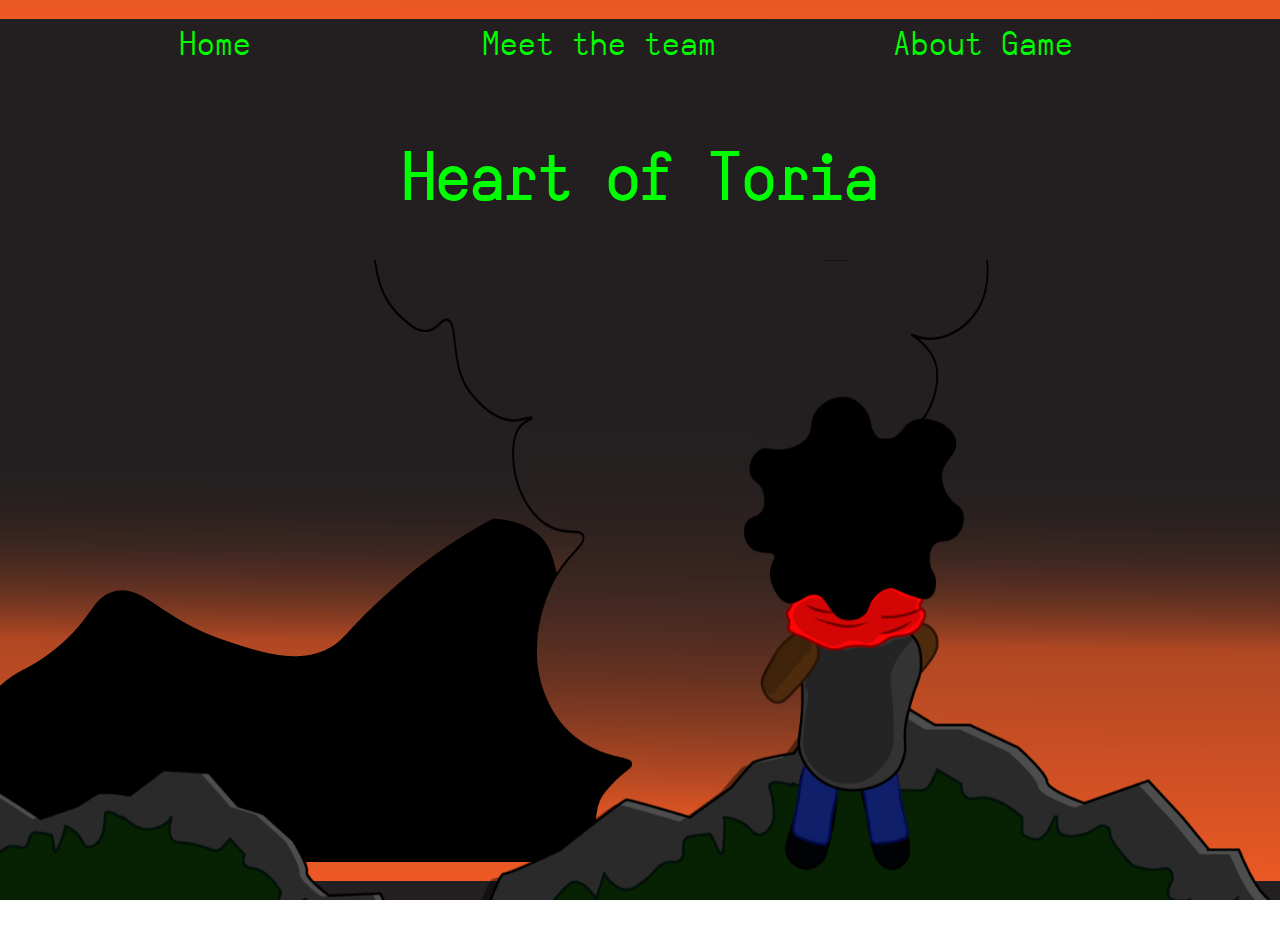
==== commit d6efb8ed: "..." ====
--- a/index.html
+++ b/index.html
@@ -1,160 +1,68 @@
 <!DOCTYPE html>
-<html lang="en" class="no-js">
+<html>
 
 <head>
-	<meta charset="UTF-8" />
-	<meta name="viewport" content="width=device-width, initial-scale=1">
-	<title>Heart of Toria</title>
-	<link href="https://fonts.googleapis.com/css?family=Roboto+Mono:400,700|Archivo+Black" rel="stylesheet">
-	<link rel="stylesheet" type="text/css" href="style/normalize.css" />
-	<link rel="stylesheet" type="text/css" href="style/demo.css" />
-	<link rel="stylesheet" type="text/css" href="style/component.css" />
-	<!--<link rel="stylesheet" type="text/css" href="style/pater.css" />-->
-	<script>
-		document.documentElement.className = 'js';
-	</script>
+    <meta charset="utf-8">
+    <title>Heart of Toria</title>
+
+    <link rel="stylesheet" type="text/css" href="style.css" />
+    <link rel="stylesheet" type="text/css" href="style/style.css" />
+    <style>
+        .dog {
+            background: url("img/dude-on-ground.png");
+            background-size: cover;
+        }
+
+        .mountains {
+            background: url("img/mountains.png");
+            width: 100%;
+            height: 100%;
+        }
+
+
+
+        .smoke {}
+
+        .dog,
+        .smoke {
+            position: relative;
+            top: 0%;
+        }
+
+        .dog {
+            position: absolute;
+            /*  background: url("dude-on-ground.png");
+          */
+            bottom: 0%;
+            margin-top: 25vh;
+        }
+    </style>
 </head>
 
-<body class="demo-2 loading">
-	<main>
-		<div class="slices"></div>
-		<div class="slides">
-			<div class="slide grid slide--current" id="slide-1" data-image-even='img/4_1.png' data-image-odd='img/4_.png'>
-				<div class="grid__item">Heart of Toria</div>
-				<div class="grid__item grid__item--deco-1">An untold story</div>
-				<div class="grid__item">Old</div>
-				<div class="grid__item">Earth</div>
-			</div>
-			<div class="slide grid" id="slide-2" data-image-even='img/5_1.jpg' data-image-odd='img/5_2.jpg'>
-			</div>
-			<div class="slide grid" id="slide-3" data-image-even='img/4_1_g.png' data-image-odd='img/4_.png'>
-				<div class="grid__item">The Developers</div>
-				<div class="grid__item grid__item--deco-1">Meet the Awesome Team</div>
-				<div class="grid__item" style="font-size: 50px;">Joe Malope</div>
-				<div class="grid__item" style="font-size: 50px;">Keoagile Dinake</div>
-			</div>
-			<nav class="slides__nav">
-				<a href="#slide-1" class="slides__nav-item slides__nav-item--current">Home</a>
-				<a href="#slide-2" class="slides__nav-item">Game</a>
-				<a href="#slide-3" class="slides__nav-item">The Developers</a>
-			</nav>
-			<div class="date">Release &rarr; 16 October 2017</div>
-		</div>
-	</main>
-	<script src="js/charming.min.js"></script>
-	<script src="js/anime.min.js"></script>
-	<script src="js/imagesloaded.pkgd.min.js"></script>
-	<script src="js/demo.js"></script>
-	<script src="js/glitchFx.js"></script>
-	<script src="js/dil.js"></script>
-	<script>
-		{
-			const slidesItems = Array.from(document.querySelectorAll('.slides > .slide'));
-			const imgs = { even: [], odd: [] };
-			slidesItems.forEach((item) => {
-				imgs.even.push(item.dataset.imageEven);
-				imgs.odd.push(item.dataset.imageOdd);
-			});
-
-			const dil = new DualImageLayout(document.querySelector('.slices'), {
-				images: { even: imgs.even[0], odd: imgs.odd[0] },
-				slices: 100
-			});
-
-			imagesLoaded(document.body, { background: true }, () => {
-				document.body.classList.remove('loading');
-				animateGridItems();
-			});
-
-			let isAnimating = true;
-			let currentSlide = 0;
-			const slidesNavItems = Array.from(document.querySelectorAll('.slides__nav > .slides__nav-item'));
-			const changeLocation = (ev, pos) => {
-				ev.preventDefault();
-				if (pos === currentSlide || isAnimating) {
-					return false;
-				}
-
-				ev.target.classList.add('slides__nav-item--current');
-				slidesNavItems[currentSlide].classList.remove('slides__nav-item--current');
-
-				animateGridItems(currentSlide, pos);
-				currentSlide = pos;
-				dil.switchImages(imgs.even[currentSlide], imgs.odd[currentSlide], true);
-				setTimeout(function () {
-					if (currentSlide === 1) {
-						window.location = 'splash.html';
-					}
-				}, 1450);
-			};
-			slidesNavItems.forEach((item, pos) => item.addEventListener('click', (ev) => changeLocation(ev, pos)));
-
-			const gridItemsLetters = [];
-			slidesItems.forEach((item) => {
-				Array.from(item.querySelectorAll('.grid__item')).forEach((gridItem) => charming(gridItem));
-				gridItemsLetters.push(Array.from(item.querySelectorAll('span')));
-			});
-
-			const animateGridItems = (currentSlide = -1, pos = 0) => {
-				isAnimating = true;
-				const newLettersFn = () => {
-					const promises = [];
-					for (lettersGroup of gridItemsLetters[pos]) {
-						promises.push(anime({
-							targets: lettersGroup,
-							duration: 900,
-							elasticity: 600,
-							delay: (t, i) => anime.random(200, 1000),
-							opacity: {
-								value: [0, 1],
-								duration: 20,
-								easing: 'linear'
-							},
-							scale: [0, 1],
-							before: () => lettersGroup.style.opacity = 0
-						}).finished);
-					}
-					Promise.all(promises).then(() => isAnimating = false);
-				};
-
-				if (currentSlide !== -1) {
-					const promises = [];
-					for (lettersGroup of gridItemsLetters[currentSlide]) {
-						promises.push(anime({
-							targets: lettersGroup,
-							duration: 200,
-							easing: 'easeOutQuad',
-							delay: (t, i) => anime.random(200, 1000),
-							opacity: 0,
-							scale: 0,
-							before: () => lettersGroup.style.opacity = 1
-						}).finished);
-					}
-					Promise.all(promises).then(() => newLettersFn());
-				}
-				else {
-					newLettersFn();
-				}
-			};
-
-			const glitchText = document.querySelector('.date');
-			charming(glitchText);
-			Array.from(glitchText.querySelectorAll('span')).forEach(letter => {
-				letter.style.opacity = 1;
-				new GlitchFx(letter).glitch();
-			});
-
-			// Demo purposes only..
-			new GlitchFx(document.querySelector('.pater > .pater__img'), {
-				// Max and Min values for the time when to start the effect.
-				glitchStart: { min: 1000, max: 5000 },
-				// Max and Min values of time that an element keeps each state.
-				glitchState: { min: 50, max: 100 },
-				// Number of times the glitch action is performed per iteration.
-				glitchTotalIterations: 3
-			}).glitch();
-		}
-	</script>
+<body>
+    <div class="playground">
+        <div class="mountains">
+            <div class="title">
+                <div class="shortcut-bar">
+                    <!-- <img id="joey" class="lilGuy" src="media/img/walkingJoey.gif" />
+                           -->
+                    <div class="btn btn-1 animated pulse infinite active"><a href="">Home</a></div>
+                    <div class="btn btn-2 animated infinite"><a href="dev.html">Meet the team</a></div>
+                    <div class="btn btn-3 animated infinite"><a href="splash.html">About Game</a></div>
+                </div>
+                <h1 id="hot">Heart of Toria</h1>
+            </div>
+            <!--<div class="mountains">
+                <img src="mountains.png" />
+            </div>-->
+            <div class="smoke">
+                <img src="img/smoke.png" />
+            </div>
+            <div class="dog">
+                <!--    <img src="dude-on-ground.png" />
+            --></div>
+        </div>
+    </div>
 </body>
 
 </html>--- a/style.css
+++ b/style.css
@@ -0,0 +1,124 @@
+@font-face {
+  font-family: "font1";
+  src: url("fonts/YesYesNo.ttf");
+}
+
+span {
+  font-family: font1;
+}
+
+html,
+body {
+  margin: 0;
+  padding: 0;
+  overflow: hidden;
+}
+
+.playground {
+  width: 100vw;
+  height: 100vh;
+  background-image: url("img/sky.png");
+  background-position: center;
+}
+
+#hot {
+  font-size: 62px;
+  padding: 0%;
+  color: #00ff02;
+}
+
+.title {
+  color: #fff;
+  text-align: center;
+}
+.title span {
+  padding: 5%;
+  color: #00ff02;
+  font-family: font1;
+  font-size: 7em;
+  z-index: 1;
+}
+
+.mountains,
+.smoke,
+.dog {
+  padding: 0;
+  position: relative;
+  width: 100vw;
+  height: 79.5vh;
+  text-align: center;
+}
+
+.mountains {
+  z-index: 2;
+}
+.mountains img {
+  position: relative;
+  width: 100vw;
+  height: 79.7vh;
+  z-index: 2;
+  transform: perspective(500px) translate3d(0px, 4px, 0px);
+  animation: mount 3s ease-in infinite alternate;
+}
+
+.smoke {
+  top: -75vh;
+  z-index: 4;
+  max-height: 50vh;
+}
+.smoke img {
+  position: relative;
+  width: 100vw;
+  height: 75vh;
+  z-index: 4;
+  animation: smokey 3s ease-in infinite alternate;
+}
+
+.dog {
+  top: -135.1vh;
+  z-index: 5;
+}
+.dog img {
+  position: relative;
+  width: 100vw;
+  transform: perspective(500px) translate3d(0px, 3px, 0px);
+  /*animation: dog 3s ease-in infinite alternate;*/
+}
+
+@keyframes mount {
+  from {
+    transform: perspective(500px) translate3d(0px, 4px, 0px);
+  }
+  to {
+    transform: perspective(500px) scale3d(0.99, 1, 1) translate3d(3px, 4px, 0px);
+  }
+}
+
+@keyframes smokey {
+  from {
+    transform: translate3d(0px, 0px, 0px) scale3d(1, 1, 1);
+  }
+  to {
+    transform: translate3d(-10px, 20px, 0px) scale3d(0.85, 0.85, 1)
+      perspective(500px) translateZ(50px);
+  }
+}
+
+@-webkit-keyframes smokey {
+  from {
+    transform: translate3d(0px, 0px, 0px) scale3d(1, 1, 1);
+  }
+  to {
+    transform: translate3d(-10px, 20px, 0px) scale3d(0.85, 0.85, 1)
+      perspective(500px) translateZ(50px);
+  }
+}
+
+@keyframes dog {
+  from {
+    transform: perspective(500px) translate3d(0px, 0px, 0px);
+  }
+  to {
+    transform: perspective(500px) translate3d(0px, 0px, -0px);
+  }
+}
--- a/style/style.css
+++ b/style/style.css
@@ -0,0 +1,290 @@
+@font-face {
+  font-family: funHouse;
+  src: url("../fonts/YesYesNo.ttf");
+}
+
+@font-face {
+  font-family: KeepCalm;
+  src: url("../fonts/YesYesNo.ttf");
+}
+
+body {
+  font-family: KeepCalm;
+  padding: 0;
+  margin: 0;
+  color: #fff;
+}
+
+img.ico {
+  width: 50px;
+  height: auto;
+}
+
+.row {
+  height: 0;
+  width: 100vw;
+}
+
+.hori-scene {
+  height: 100%;
+  width: 100%;
+}
+
+.verti-scene {
+  height: 100%;
+  width: 0%;
+}
+
+.sceneTop {
+  background: red;
+  width: 100%;
+  height: 100%;
+}
+
+.sceneOrigin {
+  height: 100%;
+  width: 100%;
+  /*    background: green;
+    background: url("../media/screen shorts/5.png");
+    background-repeat: no-repeat;
+    background-position: center*/
+}
+
+#sampleMovie {
+  margin: 3% 0;
+  width: 100vw;
+  height: auto;
+}
+
+img.lrg {
+  height: 80%;
+  width: auto;
+}
+
+img.lrgr {
+  height: 100%;
+  width: auto;
+}
+
+video {
+  height: 100%;
+  width: auto;
+}
+
+.sceneRight {
+  widows: 0%;
+  height: 0%;
+  background: orange;
+}
+
+.sceneBottom,
+.sceneRight,
+.sceneTop {
+  display: flex;
+  flex-direction: row;
+}
+
+.right {
+  text-align: center;
+}
+
+.left {
+  padding: 10% 5%;
+  background: #000;
+  font-size: 32px;
+  color: #00ff02;
+}
+
+.right,
+.left {
+  display: inline;
+  height: 100%;
+  width: 50%;
+}
+
+.sceneBottom {
+  widows: 100%;
+  height: 100%;
+  background: #5f5f5d;
+}
+
+.lilGuy {
+  width: 5vw;
+  height: 14vh;
+}
+
+#joey {
+  position: relative;
+}
+
+#main {
+  height: 100vh;
+  width: 100vw;
+  background: #000000;
+  display: flex;
+  flex-direction: column;
+}
+
+a:link,
+a {
+  text-decoration: none;
+  color: #00ff02;
+}
+
+a:hover {
+  color: white;
+}
+
+div.shortcut-bar {
+  /*position: absolute;
+  */
+  padding: 2.5vh;
+  height: 1%;
+  width: 80%;
+  margin: 0vh 5vw;
+  display: flex;
+  flex-direction: row;
+  align-content: center;
+  justify-content: space-between;
+}
+
+div.btn {
+  font-family: funhouse;
+  height: 50px;
+  width: 25%;
+  font-size: 32px;
+  cursor: pointer;
+  color: #00ff02;
+  text-align: center;
+  z-index: 1;
+}
+
+div.btn.btn-2 {
+  background-color: transparent;
+}
+
+div.btn.btn-3 {
+  background-color: transparent;
+}
+
+div.btn.btn-4 {
+  background-color: transparent;
+}
+
+div.btn:hover {
+  color: #ffffff;
+}
+
+div.btn.active {
+  color: white;
+}
+
+/*
+body,html{
+    background: #E57979;
+    padding: 0;
+    margin: 0;
+    font-family: funHouse;
+    color: #000000;
+}
+.scene{
+    height: 100vh;
+    width: 100vw;
+    background: url("../screen shorts/1.png");
+    background-size: cover;
+    padding: 0% 0;
+    display: flex;
+    flex-direction: column;
+}
+
+#closeScene{
+    position: absolute;
+    float: left ;
+}
+
+.right,.left{
+    margin:0;
+    height: 100%;
+    width: 50%;
+    display: inline;
+}
+
+.left{
+    background: grey;
+}
+
+div.shortcut-bar{
+    padding: 5vh;
+    height: 15%;
+    width: 80%;
+    margin: 0vh 5vw;
+    display: flex;
+    flex-direction: row;
+    align-content: center;
+    justify-content: space-between;
+}
+
+div.scene-sc{
+    height: 55%;
+    width: 20%;
+    font-size: 32px;
+
+}
+
+div.lil-guy{
+    height: 20vh;
+    width: 20vw;
+    margin-left: 5vh;
+}
+
+ img#joey{
+  height: 15vh;
+  width: 15vh;
+  position:absolute;
+}
+
+.yellow{
+    background: yellow;
+}
+
+#scene-1{
+
+    width:100vw;
+    height: 100vh;
+    background: #A921C5;
+}
+
+#scene-2{
+    width:100vw;
+    height:0vh;
+    background: #4A29CB;
+}
+
+#scene-3{
+    width:100vw;
+    height:0vh;
+    background: #3E8448;
+}
+
+#scene-4{
+    display: inline;
+    width:0vw;
+    height:100vh;
+    background: #4F0A0A;
+}
+div.box{
+    width:100vh;
+    display: flex;
+    flex-flow: column;
+}
+
+.blue{
+    background: #00ff;
+}
+
+.cross{
+    float: right;
+    margin: 5%;
+    color:black;
+    font-size:5%;
+ visibility: hidden;}*/
